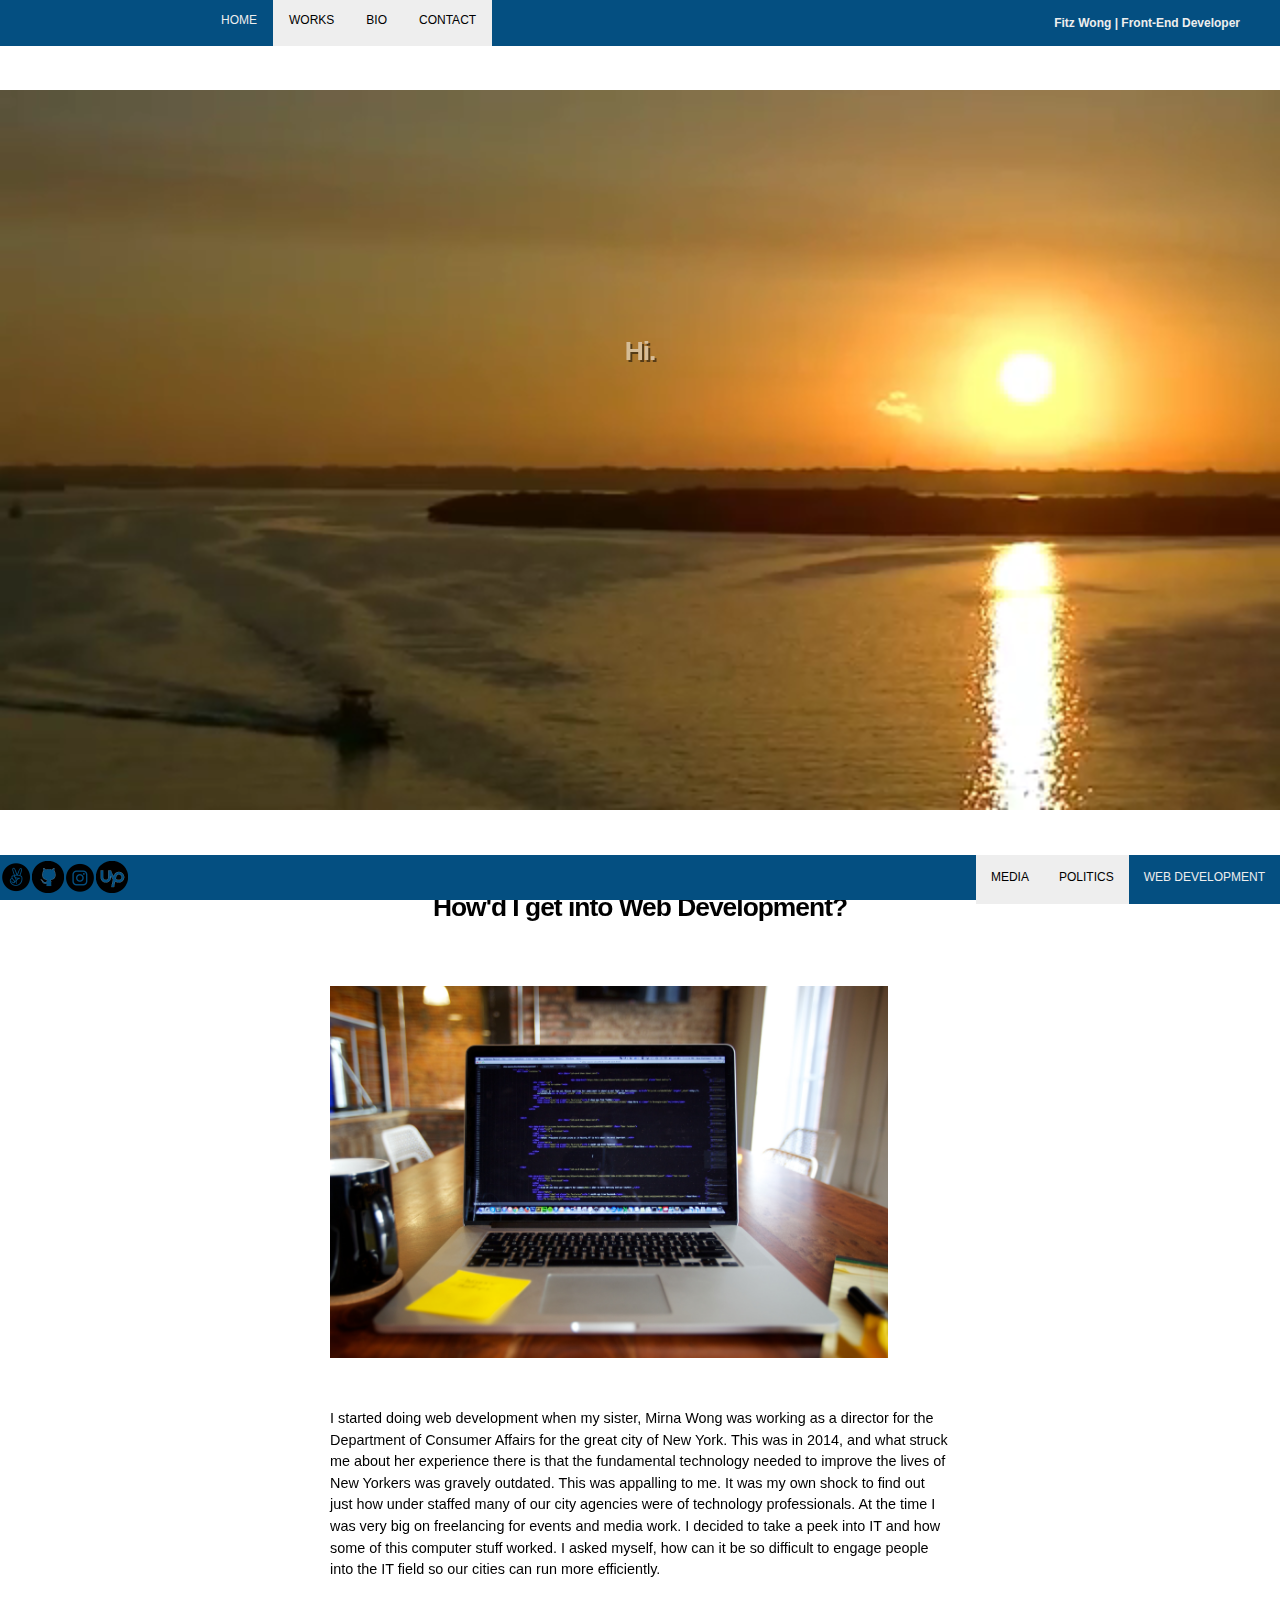
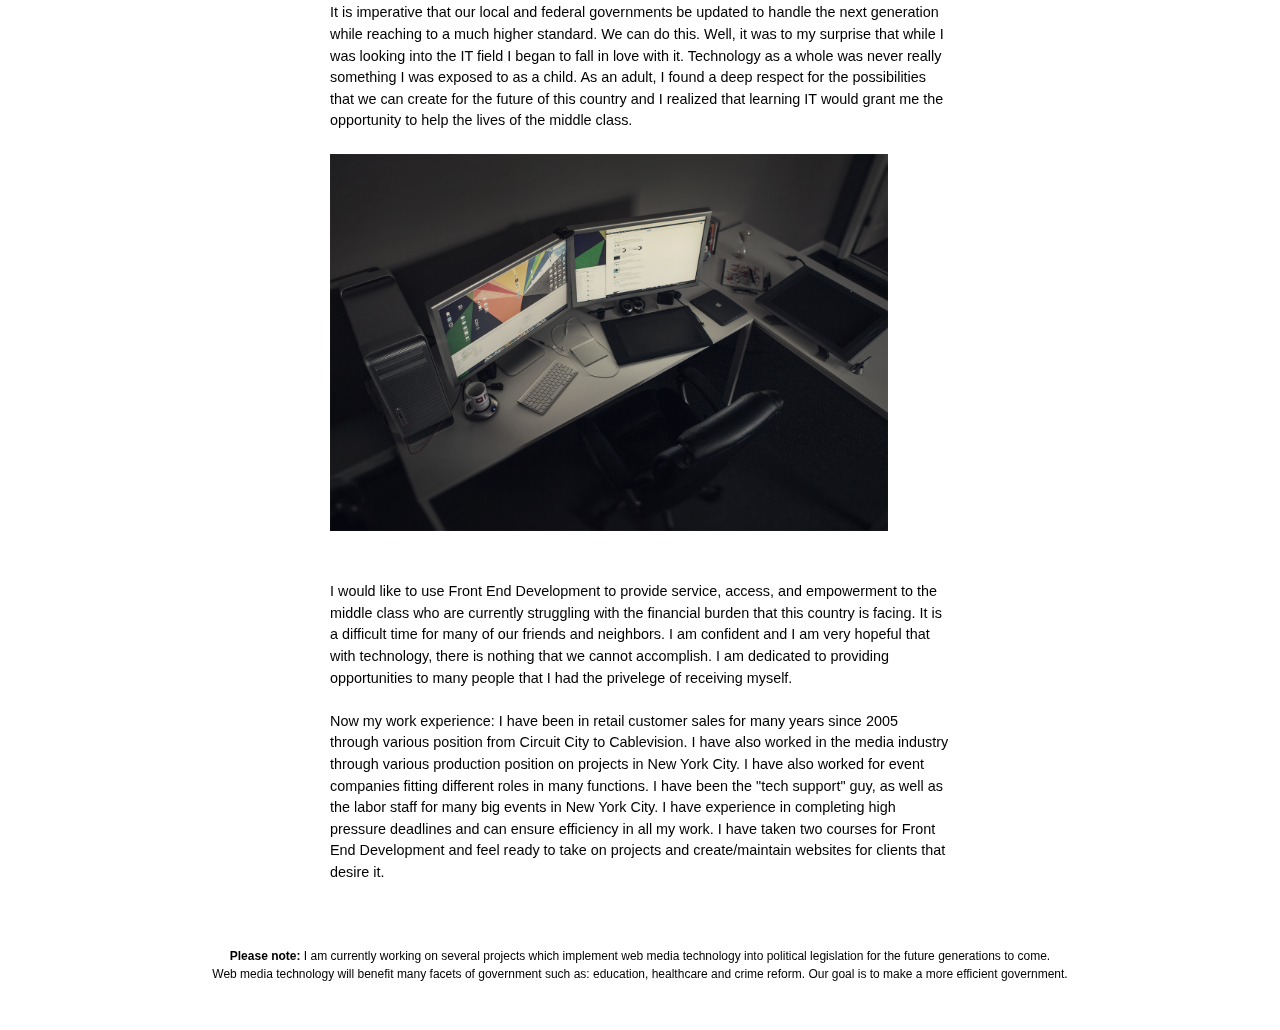
==== index.html @ 4bc75a58 "Uncheck trash files" ====
<!DOCTYPE html PUBLIC "-//W3C//DTD XHTML 1.0 Strict//EN" "http://www.w3.org/TR/xhtml1/DTD/xhtml1-strict.dtd">
<html xmlns="http://www.w3.org/1999/xhtml" lang="en" xml:lang="en">
<head>
<meta http-equiv="content-type" content="text/html; charset=utf-8" />
<link rel="stylesheet" href="style.css">
<link rel="icon" type="image/ico" href="favicon.ico"/>
<meta name="keywords" content="front, end, developer" />
<meta name="author" content="Fitzgerald Wong" />
<link rel="stylesheet" type="text/css" href="style.css" media="screen,projection" title="Fitzgerald Wong"/>
<title>Fitz Wong</title> 
<script src="https://ajax.googleapis.com/ajax/libs/jquery/3.1.0/jquery.min.js"></script> 
<script type="text/javascript">
$(document).ready(function() {
$('.screentext').fadeIn(1700,
	function callback() {
    $('html, body').animate({
        scrollTop: $('.introheader').offset().top
    }, 'fast');
	});
});	
</script>
<video poster="" id="bgvid" playsinline autoplay muted loop>
  <!-- WCAG general accessibility recommendation is that media such as background video play through only once. Loop turned on for the purposes of illustration; if removed, the end of the video will fade in the same way created by pressing the "Pause" button  -->
<source src="sunrise.mp4" type="video/mp4">
</video>
</head>
<body>
<h2 class="hide">Site menu:</h2>
	<div id="desc">
		<div class="splitleft">
		<ul id="navitab">
		<li><a class="current" href="index.html">Home</a></li>
		<li><a href="works.html">Works</a></li>
		<li><a href="bio.html">Bio</a></li>
		<li><a href="contact.html">Contact</a></li>
		</ul>	
		</div>
<h4 class="fitztitle"><strong>Fitz Wong | Front-End Developer</strong></h4>
	</div>
		<div id="footer">
	<ul id="socialmedia">
		<li><img class="logo" src="angellist.png"></li>
		<li><img class="logo" src="github.png"></li>
		<li><img class="logo" src="instagram.png"></li>
		<li><img class="logo" src="upwork.png"></li>
		</ul>
	<ul id="professions">
		<li><a class="current" href="web.html">Web Development</a></li>
		<li><a href="politics.html">Politics</a></li>
		<li><a href="media.html">Media</a></li>
		</ul>
	</div>
	<br><br><br><br><br><br><br><br><br><br><br><br><br><br><br><br><br><br><br><br><br><br><br><br>
	<h1 class="screentext" style="display:none;">Hi.</h1>
	<br><br><br><br><br><br><br><br><br><br><br><br><br><br><br><br><br><br><br><br>
	<br><br><br><br><br><br><br><br><br><br><br><br>

	<h1 class="introheader"><br><br>How'd I get into Web Development?</h1>
	<p class="intro"><br><br>
	<img src="computer.jpg" class="computer">
	<br>
	<br>
	<br>
	I started doing web development when my sister, Mirna Wong was working as a director for the Department of Consumer Affairs for the great city of New York.  This was in 2014, and what struck me about her experience there is that the fundamental technology needed to improve the lives of New Yorkers was gravely outdated.  This was appalling to me.  It was my own shock to find out just how under staffed many of our city agencies were of technology professionals.  At the time I was very big on freelancing for events and media work.  I decided to take a peek into IT and how some of this computer stuff worked.  I asked myself, how can it be so difficult to engage people into the IT field so our cities can run more efficiently.<br><br>It is imperative that our local and federal governments be updated to handle the next generation while reaching to a much higher standard.  We can do this.  Well, it was to my surprise that while I was looking into the IT field I began to fall in love with it.  Technology as a whole was never really something I was exposed to as a child.  As an adult, I found a deep respect for the possibilities that we can create for the future of this country and I realized that learning IT would grant me the opportunity to help the lives of the middle class.  <br><br>
	<img class="computerb" src="computerb.jpg" >
	<br>
	<br>
	<br>
	I would like to use Front End Development to provide service, access, and empowerment to the middle class who are currently struggling with the financial burden that this country is facing.  It is a difficult time for many of our friends and neighbors.  I am confident and I am very hopeful that with technology, there is nothing that we cannot accomplish.  I am dedicated to providing opportunities to many people that I had the privelege of receiving myself.<br><br>
	Now my work experience: I have been in retail customer sales for many years since 2005 through various position from Circuit City to Cablevision. I have also worked in the media industry through various production position on projects in New York City. I have also worked for event companies fitting different roles in many functions.  I have been the "tech support" guy, as well as the labor staff for many big events in New York City. I have experience in completing high pressure deadlines and can ensure efficiency in all my work. I have taken two courses for Front End Development and feel ready to take on projects and create/maintain websites for clients that desire it.</p>
<hr/>
<p class="block"><strong>Please note:</strong> I am currently working on several projects which implement web media technology into political legislation for the future generations to come. <br>Web media technology will benefit many facets of government such as: education, healthcare and crime reform.  Our goal is to make a more efficient government.</p>
<br>
</body>
</html>
---- style.css ----
%					{
					margin: 0;
					padding: 0;
					}
video 					{ 
  			  		position: fixed;
    					top: 50%;
    					left: 50%;
    					min-width: 100%;
    					min-height: 100%;
    					width: 90%;
    					z-index: -100;
    					transform: translateX(-50%) translateY(-50%);
 background: url() no-repeat;
  					background-size: cover;
  					transition: 2s opacity;
					}
.stopfade 				{ 
   					opacity: .5;
					}
.screentext				{
					text-align: center;
					color: white;
					text-shadow: 2px 2px #000000;
					}
.arrow					{
					width: 10%;
					margin-left: 610px; 
					}
body 					{
					color: #000;
					font: 75% tahoma, verdana, sans-serif;
					width: 100%;
					margin: 0 auto;
					}
a 					{
					color: #000;
					text-decoration: none;
					}
a:hover 				{
					text-decoration: underline;
					}
a img 					{
					border: 0;
					}
h1 					{
					font-size: 2.2em;
					letter-spacing: -1px;
					margin: 0 0 5px; 
					padding: 0;
					}
h2 					{
					font-size: 1.6em;
					margin: 0 0 12px; 
					padding: 0;
					}
h3 					{
					font-size: 1.3em;
					margin: 0 0 10px; 
					padding: 0;
					}
p, ul 					{
					line-height: 1.5em;
					margin: 0 0 18px;
					text-align: left;
					}
ul,ol 					{
					list-style: square; 
					margin: 0 0 15px 20px;
					}
hr 					{
					clear: both; 
					visibility: hidden;
					}
.fitztitle				{
					margin-right: 40px;
					text-align: right;
					}
.computer				{
					width: 90%;
					}
.computerb				{
					width: 90%;
					}
.fitzpic				{
					width: 90%;
					}
.kidpic					{
					width: 90%;
					}
.lovepic				{
					width: 90%;
					}					

.introheader				{
					background: rgba(255,255,255, 0.7);		
					padding: 10px;
					margin: auto;		
					text-align: center;
					}
.intro 					{
					float: left;
					margin: auto;
					background: rgba(255,255,255, 0.7);
					padding: 10px 330px 40px 330px;					
					text-align: left;
					font-size: 120%;
					}
#container 				{
					background: #fff;
					margin: 15px auto 0 auto;
					width: 980px;
					}
.banner					{
					width: 150px;
					}
.logo 					{
					width: 2.5%;
					float: left;
					text-decoration: none;
					padding-bottom: 10px;
					margin-top: -12px;
					}
#logo					{
					width: 950px; 
					margin: 0 auto; 
					padding: 10px 0 0 25px;
					}
#logo h1 a 				{
					color: #000;
					padding: 0;
					}
#logo h1 a:hover 			{
					text-decoration: none;
					}
#logo p 				{
					color: #000;
					font-size: 1.4em;
					}

#desc 					{
					background: rgba(4, 79, 129, 1);
					position: fixed;					
					clear: both;
					color:#eee;
					padding: 0;
					width: 100%;
					}
#desc a 				{
					color: #eee;
					text-decoration: underline;
					}

#main 					{
					float: left;
					padding: 0; 
					margin: 0 0 10px 15px; 
					width: 650px;
					}
#footer 				{
					position: fixed;
					background: rgba(4, 79, 129, 1);
 					color: #eee;
					width: 100%;
					bottom: 0;
					height: 45px;
					}
#footer ul 				{
					display: inline;
					list-style: none;
					text-decoration: none;
					}
#footer a 				{
					color: #eee;
					}
label 					{
				    	display: block;
    					margin-top: 25px;
    					letter-spacing: 2px;
					}

ul#navitab				{
					margin-left: 205px;
					padding: 0;
					}
ul#navitab li 				{
					display: block;
					float: left;
					margin: 0;
					padding: 0;
					}
ul#navitab li a 			{
					background: url(images/corner.gif) no-repeat top right #eee;
					color: #000;
					display: block;
					height: 2.3em;
					padding: 11px 16px 7px;
					text-align: center;
					text-decoration: none;
					text-transform: uppercase;
					white-space: nowrap;
					}
ul#navitab li a:hover			{
					background: #044f81 url(images/corner.gif) no-repeat top right;
					color: #eee;
					}
ul#navitab li a.current			{
					background: #044f81 url(images/corner.gif) no-repeat top right;
					color: #eee;
					}

ul#professions li 			{
					display: block;
					float: right;
					margin-top: -5px;
					}
ul#professions li a 			{
					background: url(images/corner.gif) no-repeat top right #eee;
					color: #000;
					height: 2.3em;
					padding: 15px 15px 20px 15px;
					text-align: center;
					text-decoration: none;
					text-transform: uppercase;
					white-space: nowrap;
					}
ul#professions li a:hover		{
					background: #044f81 url(images/corner.gif) no-repeat top right;
					color: #eee;
					}
ul#professions li a.current		{
					background: #044f81 url(images/corner.gif) no-repeat top right;
					color: #eee;
					}

.current 				{
					background-color: #000; 
					padding-left: 10px; 
					padding-right: 10px; 
					}

#sidebar ul.sidelink			{
					margin: 0 0 18px 0;
					}
#sidebar ul.sidelink li			{
					list-style: none; 
					margin: 0;
					}
#sidebar ul.sidelink li a		{
					background: url(images/corner.gif) no-repeat top right #eee;
					border-bottom: 1px solid #ccc;
					border-left: 1px solid #ccc;
					color: #555;
					display: block;
					margin: 0 0 3px;
					padding: 3px 0 2px 5px;
					text-align: left;
					text-decoration: none;
					text-transform: uppercase;
					}
#sidebar ul.sidelink li a:hover		{
					background: url(images/corner.gif) no-repeat top right #777;
					border-bottom: 1px solid #333;
					border-left: 1px solid #333;
					color: #eee;
					text-decoration: none;
					}
#sidebar ul.sidelink ul			{
					font-size: 0.9em;
					margin: 0;
					padding: 0;
					}
#sidebar ul.sidelink ul li a		{
					margin: 0 0 2px 10px; 
					padding: 2px 0 1px 5px
					}

.splitleft 				{
					width: 65%6;
					float: left;
					}
#desc .splitright a 			{
					text-decoration: none;
					}
.block  				{
					background: rgba(255,255,255, 0.7);					
					padding: 15px;
					text-align: center;

					}
.hide 					{
					display: none;
					}
---- style.css ----
%					{
					margin: 0;
					padding: 0;
					}
video 					{ 
  			  		position: fixed;
    					top: 50%;
    					left: 50%;
    					min-width: 100%;
    					min-height: 100%;
    					width: 90%;
    					z-index: -100;
    					transform: translateX(-50%) translateY(-50%);
 background: url() no-repeat;
  					background-size: cover;
  					transition: 2s opacity;
					}
.stopfade 				{ 
   					opacity: .5;
					}
.screentext				{
					text-align: center;
					color: white;
					text-shadow: 2px 2px #000000;
					}
.arrow					{
					width: 10%;
					margin-left: 610px; 
					}
body 					{
					color: #000;
					font: 75% tahoma, verdana, sans-serif;
					width: 100%;
					margin: 0 auto;
					}
a 					{
					color: #000;
					text-decoration: none;
					}
a:hover 				{
					text-decoration: underline;
					}
a img 					{
					border: 0;
					}
h1 					{
					font-size: 2.2em;
					letter-spacing: -1px;
					margin: 0 0 5px; 
					padding: 0;
					}
h2 					{
					font-size: 1.6em;
					margin: 0 0 12px; 
					padding: 0;
					}
h3 					{
					font-size: 1.3em;
					margin: 0 0 10px; 
					padding: 0;
					}
p, ul 					{
					line-height: 1.5em;
					margin: 0 0 18px;
					text-align: left;
					}
ul,ol 					{
					list-style: square; 
					margin: 0 0 15px 20px;
					}
hr 					{
					clear: both; 
					visibility: hidden;
					}
.fitztitle				{
					margin-right: 40px;
					text-align: right;
					}
.computer				{
					width: 90%;
					}
.computerb				{
					width: 90%;
					}
.fitzpic				{
					width: 90%;
					}
.kidpic					{
					width: 90%;
					}
.lovepic				{
					width: 90%;
					}					

.introheader				{
					background: rgba(255,255,255, 0.7);		
					padding: 10px;
					margin: auto;		
					text-align: center;
					}
.intro 					{
					float: left;
					margin: auto;
					background: rgba(255,255,255, 0.7);
					padding: 10px 330px 40px 330px;					
					text-align: left;
					font-size: 120%;
					}
#container 				{
					background: #fff;
					margin: 15px auto 0 auto;
					width: 980px;
					}
.banner					{
					width: 150px;
					}
.logo 					{
					width: 2.5%;
					float: left;
					text-decoration: none;
					padding-bottom: 10px;
					margin-top: -12px;
					}
#logo					{
					width: 950px; 
					margin: 0 auto; 
					padding: 10px 0 0 25px;
					}
#logo h1 a 				{
					color: #000;
					padding: 0;
					}
#logo h1 a:hover 			{
					text-decoration: none;
					}
#logo p 				{
					color: #000;
					font-size: 1.4em;
					}

#desc 					{
					background: rgba(4, 79, 129, 1);
					position: fixed;					
					clear: both;
					color:#eee;
					padding: 0;
					width: 100%;
					}
#desc a 				{
					color: #eee;
					text-decoration: underline;
					}

#main 					{
					float: left;
					padding: 0; 
					margin: 0 0 10px 15px; 
					width: 650px;
					}
#footer 				{
					position: fixed;
					background: rgba(4, 79, 129, 1);
 					color: #eee;
					width: 100%;
					bottom: 0;
					height: 45px;
					}
#footer ul 				{
					display: inline;
					list-style: none;
					text-decoration: none;
					}
#footer a 				{
					color: #eee;
					}
label 					{
				    	display: block;
    					margin-top: 25px;
    					letter-spacing: 2px;
					}

ul#navitab				{
					margin-left: 205px;
					padding: 0;
					}
ul#navitab li 				{
					display: block;
					float: left;
					margin: 0;
					padding: 0;
					}
ul#navitab li a 			{
					background: url(images/corner.gif) no-repeat top right #eee;
					color: #000;
					display: block;
					height: 2.3em;
					padding: 11px 16px 7px;
					text-align: center;
					text-decoration: none;
					text-transform: uppercase;
					white-space: nowrap;
					}
ul#navitab li a:hover			{
					background: #044f81 url(images/corner.gif) no-repeat top right;
					color: #eee;
					}
ul#navitab li a.current			{
					background: #044f81 url(images/corner.gif) no-repeat top right;
					color: #eee;
					}

ul#professions li 			{
					display: block;
					float: right;
					margin-top: -5px;
					}
ul#professions li a 			{
					background: url(images/corner.gif) no-repeat top right #eee;
					color: #000;
					height: 2.3em;
					padding: 15px 15px 20px 15px;
					text-align: center;
					text-decoration: none;
					text-transform: uppercase;
					white-space: nowrap;
					}
ul#professions li a:hover		{
					background: #044f81 url(images/corner.gif) no-repeat top right;
					color: #eee;
					}
ul#professions li a.current		{
					background: #044f81 url(images/corner.gif) no-repeat top right;
					color: #eee;
					}

.current 				{
					background-color: #000; 
					padding-left: 10px; 
					padding-right: 10px; 
					}

#sidebar ul.sidelink			{
					margin: 0 0 18px 0;
					}
#sidebar ul.sidelink li			{
					list-style: none; 
					margin: 0;
					}
#sidebar ul.sidelink li a		{
					background: url(images/corner.gif) no-repeat top right #eee;
					border-bottom: 1px solid #ccc;
					border-left: 1px solid #ccc;
					color: #555;
					display: block;
					margin: 0 0 3px;
					padding: 3px 0 2px 5px;
					text-align: left;
					text-decoration: none;
					text-transform: uppercase;
					}
#sidebar ul.sidelink li a:hover		{
					background: url(images/corner.gif) no-repeat top right #777;
					border-bottom: 1px solid #333;
					border-left: 1px solid #333;
					color: #eee;
					text-decoration: none;
					}
#sidebar ul.sidelink ul			{
					font-size: 0.9em;
					margin: 0;
					padding: 0;
					}
#sidebar ul.sidelink ul li a		{
					margin: 0 0 2px 10px; 
					padding: 2px 0 1px 5px
					}

.splitleft 				{
					width: 65%6;
					float: left;
					}
#desc .splitright a 			{
					text-decoration: none;
					}
.block  				{
					background: rgba(255,255,255, 0.7);					
					padding: 15px;
					text-align: center;

					}
.hide 					{
					display: none;
					}
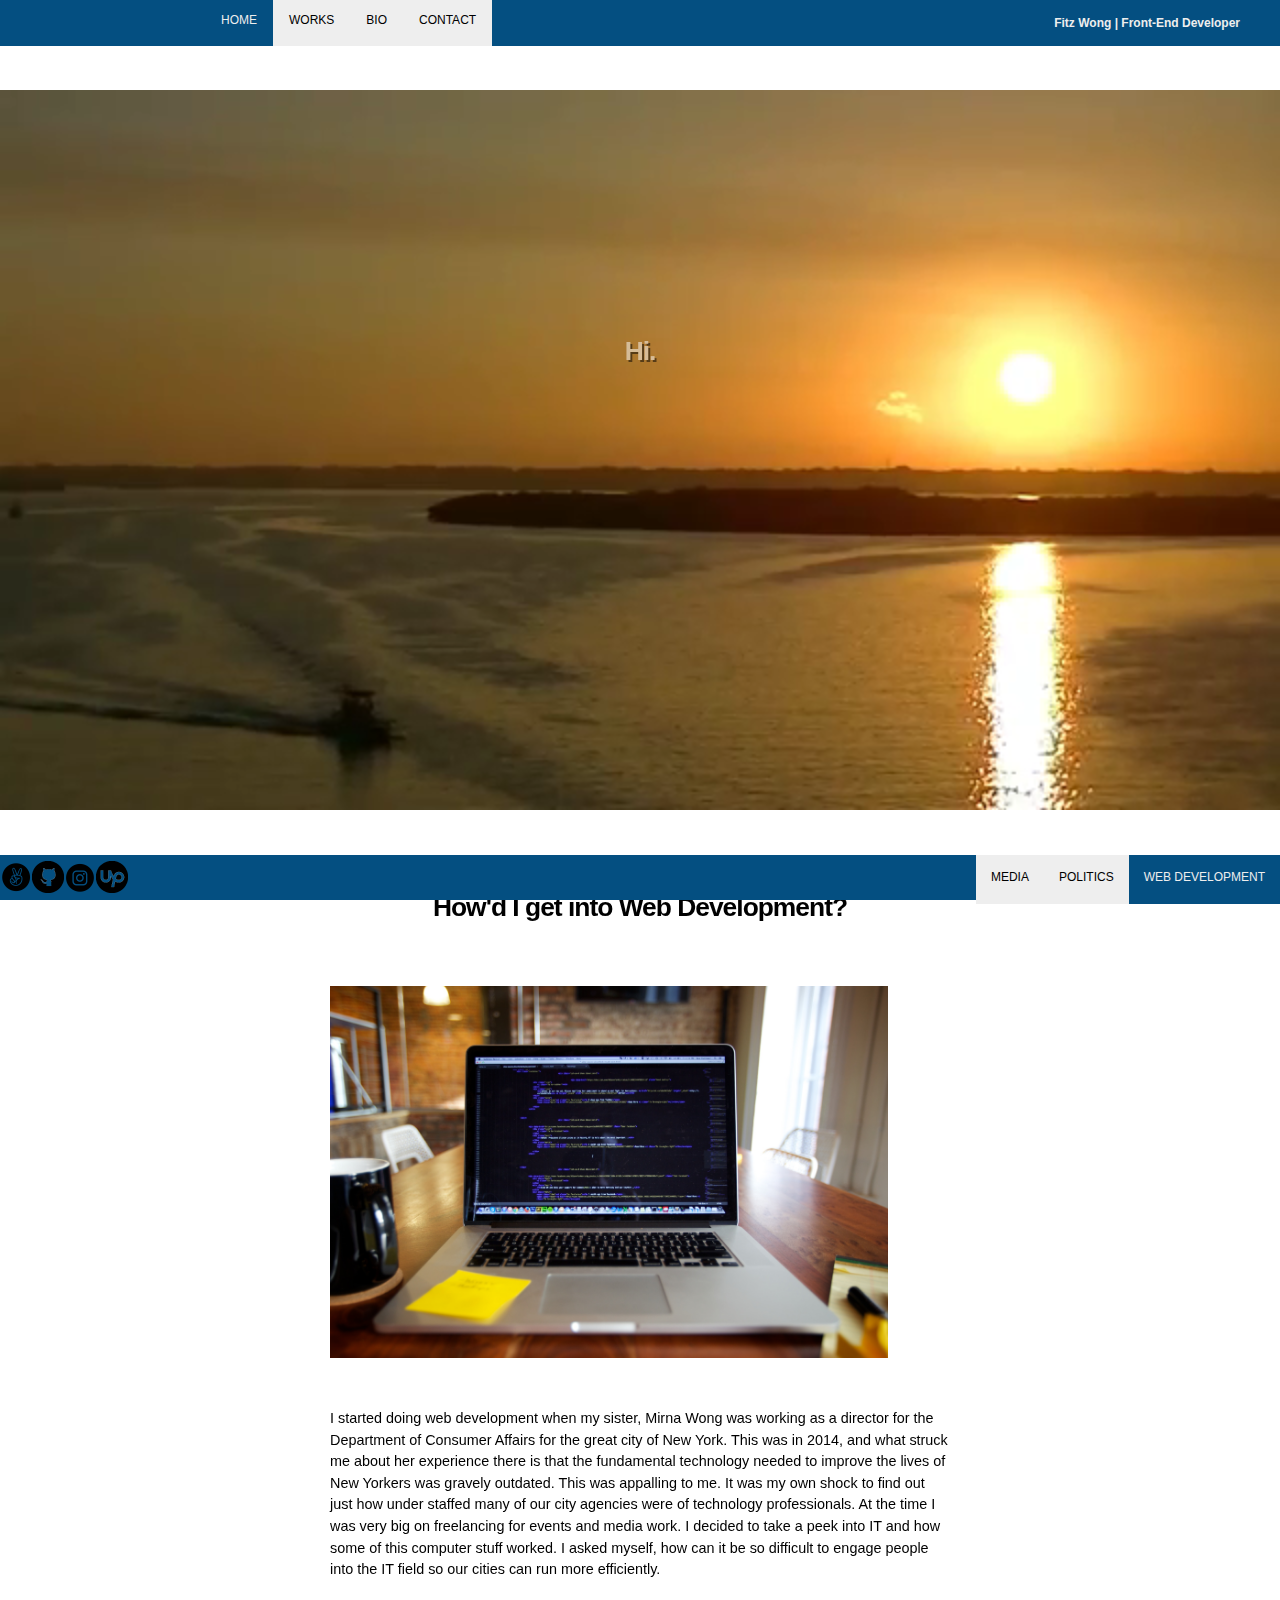
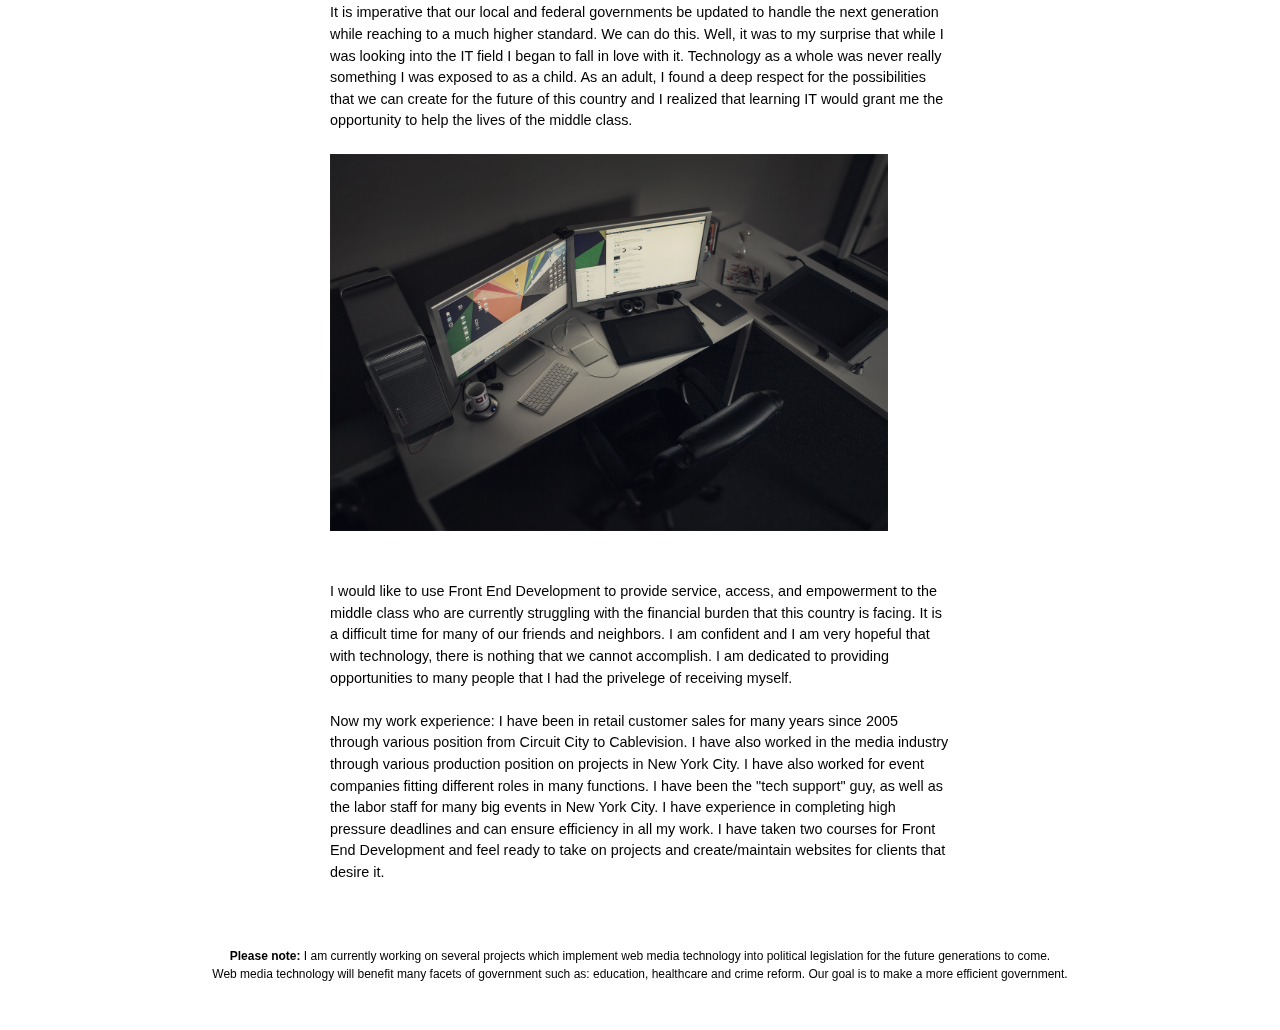
==== commit 77fa99c5: "ReConstruction" ====
--- a/index.html
+++ b/index.html
@@ -8,17 +8,52 @@
 <meta name="author" content="Fitzgerald Wong" />
 <link rel="stylesheet" type="text/css" href="style.css" media="screen,projection" title="Fitzgerald Wong"/>
 <title>Fitz Wong</title> 
+
+
+
+
+
+
+
+
+
+
+
+
+
+
 <script src="https://ajax.googleapis.com/ajax/libs/jquery/3.1.0/jquery.min.js"></script> 
 <script type="text/javascript">
-$(document).ready(function() {
+$(document).ready(function() 
+				  
+{
 $('.screentext').fadeIn(1700,
 	function callback() {
     $('html, body').animate({
         scrollTop: $('.introheader').offset().top
-    }, 'fast');
+    }, 'slow');
 	});
 });	
 </script>
+
+
+
+
+
+
+
+
+
+
+
+
+
+
+
+
+
+
+
 <video poster="" id="bgvid" playsinline autoplay muted loop>
   <!-- WCAG general accessibility recommendation is that media such as background video play through only once. Loop turned on for the purposes of illustration; if removed, the end of the video will fade in the same way created by pressing the "Pause" button  -->
 <source src="sunrise.mp4" type="video/mp4">
